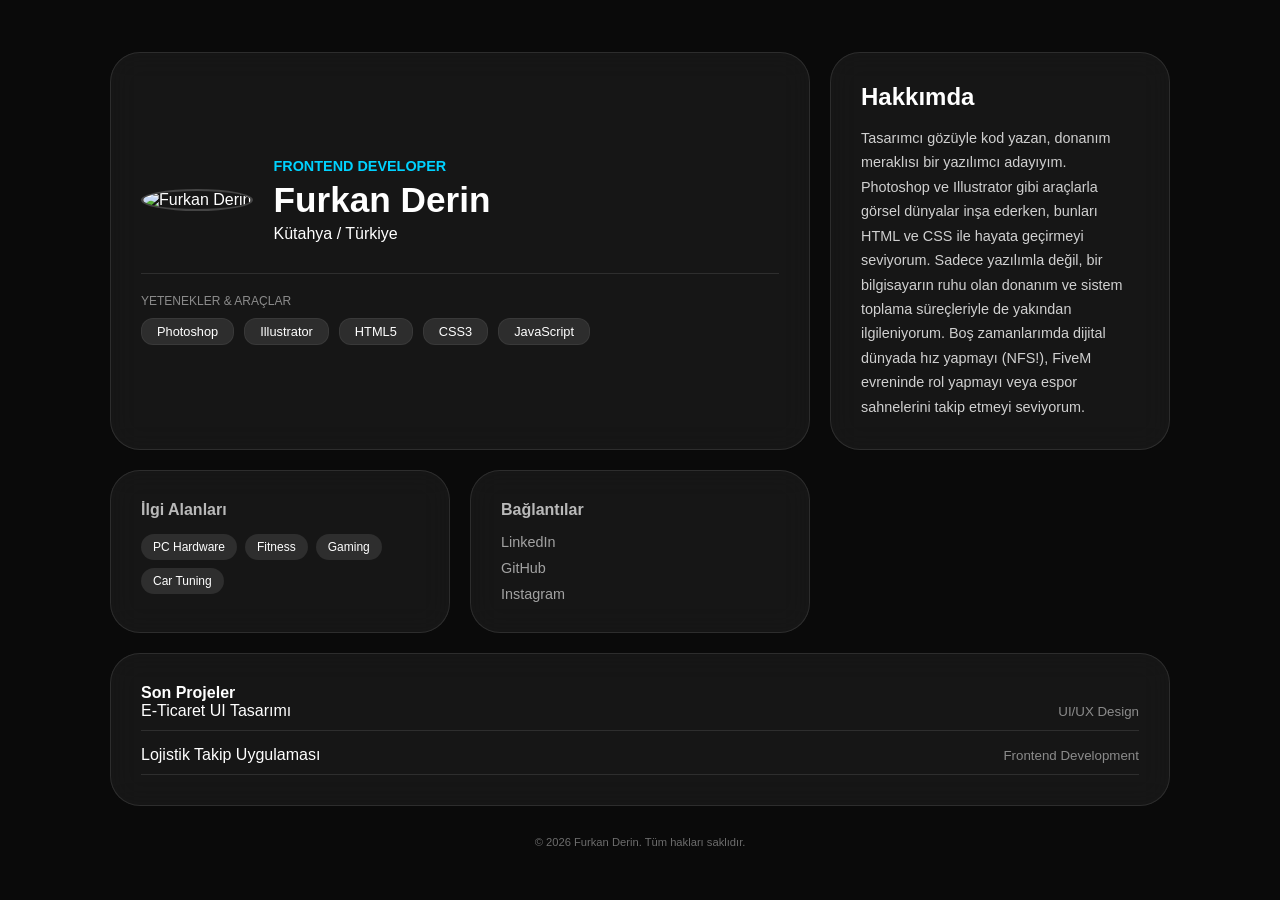
==== index.html @ e9815026 "Tekrar Yükleme Silinen dosyaları yeniden yüklüyoruz" ====
<!doctype html>
<html lang="tr">
  <head>
    <meta charset="UTF-8" />
    <meta name="viewport" content="width=device-width, initial-scale=1.0" />
    <title>Furkan Derin | Portfolio</title>
    <link rel="icon" type="image/png" href="icon.png"> 
    <style>
      * {
        margin: 0;
        padding: 0;
        box-sizing: border-box;
        font-family: "Segoe UI", Roboto, Helvetica, Arial, sans-serif;
      }

      body {
        background: #0a0a0a;
        display: flex;
        justify-content: center;
        align-items: center;
        min-height: 100vh;
        color: white;
      }

      /* Video Arka Plan */
      #bg-video {
        position: fixed;
        top: 0;
        left: 0;
        width: 100%;
        height: 100%;
        object-fit: cover;
        z-index: -1;
        filter: brightness(0.5) blur(2px);
      }

      .main-container {
        width: 95%;
        max-width: 1100px;
        padding: 20px;
      }

      /* Bento Izgara Sistemi */
      .bento-grid {
        display: grid;
        grid-template-columns: repeat(3, 1fr);
        grid-gap: 20px;
      }

      /* Glassmorphism Kutuları */
      .glass-box {
        background: rgba(255, 255, 255, 0.05);
        backdrop-filter: blur(15px);
        -webkit-backdrop-filter: blur(15px);
        border: 1px solid rgba(255, 255, 255, 0.1);
        border-radius: 30px;
        padding: 30px;
        transition: 0.4s ease;
      }

      .glass-box:hover {
        background: rgba(255, 255, 255, 0.08);
        border: 1px solid rgba(255, 255, 255, 0.2);
        transform: translateY(-5px);
      }

      /* Sol Profil Kutusu - Boşluğu Dengeleyen Kısım */
      .profile-box {
        grid-column: span 2;
        display: flex;
        flex-direction: column;
        justify-content: center; /* İçeriği dikeyde ortalar */
        gap: 30px;
      }

      .profile-header {
        display: flex;
        align-items: center;
        gap: 20px;
      }

      .profile-img img {
        width: 120px;
        height: 120px;
        border-radius: 50%;
        object-fit: cover;
        border: 2px solid rgba(255, 255, 255, 0.2);
      }

      .profile-info span {
        color: #00d2ff;
        font-weight: 600;
        font-size: 0.9rem;
        text-transform: uppercase;
      }

      .profile-info h1 {
        font-size: 2.2rem;
        margin: 5px 0;
      }

      /* Tech Stack (Boşluğu Dolduran Yeni Alan) */
      .tech-stack {
        border-top: 1px solid rgba(255, 255, 255, 0.1);
        padding-top: 20px;
      }

      .tech-stack p {
        font-size: 0.75rem;
        opacity: 0.5;
        margin-bottom: 10px;
        text-transform: uppercase;
      }

      .stack-icons {
        display: flex;
        gap: 10px;
        flex-wrap: wrap;
      }

      .stack-icons span {
        background: rgba(255, 255, 255, 0.1);
        padding: 5px 15px;
        border-radius: 12px;
        font-size: 0.8rem;
        border: 1px solid rgba(255, 255, 255, 0.05);
      }

      /* Sağ Hakkımda Kutusu */
      .about-box {
        grid-column: span 1;
      }

      .about-box h3 {
        margin-bottom: 15px;
        font-size: 1.5rem;
      }

      .about-box p {
        font-size: 0.9rem;
        line-height: 1.7;
        opacity: 0.8;
      }

      /* Alt Küçük Kutular */
      .info-box h4 {
        margin-bottom: 15px;
        opacity: 0.7;
      }

      .badges {
        display: flex;
        flex-wrap: wrap;
        gap: 8px;
      }

      .badges span {
        background: rgba(255, 255, 255, 0.1);
        padding: 6px 12px;
        border-radius: 50px;
        font-size: 0.75rem;
      }

      .links {
        display: flex;
        flex-direction: column;
        gap: 10px;
      }

      .links a {
        color: white;
        text-decoration: none;
        font-size: 0.9rem;
        opacity: 0.6;
        transition: 0.3s;
      }

      .links a:hover {
        opacity: 1;
        transform: translateX(5px);
      }

      /* Projeler Kutusu */
      .projects-box {
        grid-column: span 3;
      }

      .project-list {
        display: flex;
        flex-direction: column;
        gap: 15px;
      }

      .project-item {
        display: flex;
        justify-content: space-between;
        align-items: center;
        padding-bottom: 10px;
        border-bottom: 1px solid rgba(255, 255, 255, 0.1);
      }

      .project-item small {
        opacity: 0.5;
      }

      .copyright {
        text-align: center;
        margin-top: 30px;
        font-size: 0.7rem;
        opacity: 0.4;
      }

      /* Mobil Uyumluluk */
      @media (max-width: 900px) {
        .bento-grid {
          grid-template-columns: 1fr;
        }
        .profile-box,
        .about-box,
        .projects-box {
          grid-column: span 1;
        }
        .profile-header {
          flex-direction: column;
          text-align: center;
        }
      }
    </style>
  </head>
  <body>
    <video autoplay muted loop playsinline id="bg-video">
      <source src="background.mp4" type="video/mp4" />
    </video>

    <div class="main-container">
      <div class="bento-grid">
        <div class="glass-box profile-box">
          <div class="profile-header">
            <div class="profile-img">
              <img src="gojopp.gif" alt="Furkan Derin" />
            </div>
            <div class="profile-info">
              <span>Frontend Developer</span>
              <h1>Furkan Derin</h1>
              <p>Kütahya / Türkiye</p>
            </div>
          </div>

          <div class="tech-stack">
            <p>Yetenekler & Araçlar</p>
            <div class="stack-icons">
              <span title="Photoshop">Photoshop</span>
              <span title="Illustrator">Illustrator</span>
              <span title="HTML5">HTML5</span>
              <span title="CSS3">CSS3</span>
              <span title="JavaScript">JavaScript</span>
            </div>
          </div>
        </div>

        <div class="glass-box about-box">
          <h3>Hakkımda</h3>
          <p>
            Tasarımcı gözüyle kod yazan, donanım meraklısı bir yazılımcı
            adayıyım. Photoshop ve Illustrator gibi araçlarla görsel dünyalar
            inşa ederken, bunları HTML ve CSS ile hayata geçirmeyi seviyorum.
            Sadece yazılımla değil, bir bilgisayarın ruhu olan donanım ve sistem
            toplama süreçleriyle de yakından ilgileniyorum. Boş zamanlarımda
            dijital dünyada hız yapmayı (NFS!), FiveM evreninde rol yapmayı veya
            espor sahnelerini takip etmeyi seviyorum.
          </p>
        </div>

        <div class="glass-box info-box">
          <h4>İlgi Alanları</h4>
          <div class="badges">
            <span>PC Hardware</span>
            <span>Fitness</span>
            <span>Gaming</span>
            <span>Car Tuning</span>
          </div>
        </div>

        <div class="glass-box info-box">
          <h4>Bağlantılar</h4>
          <div class="links">
            <a href="https://tr.linkedin.com/in/furkan-derin-9075002b5">LinkedIn</a>
            <a href="https://github.com/dqarter">GitHub</a>
            <a href="https://instagram.com/derindfurkan">Instagram</a>
          </div>
        </div>

        <div class="glass-box projects-box">
          <h4>Son Projeler</h4>
          <div class="project-list">
            <div class="project-item">
              <span>E-Ticaret UI Tasarımı</span>
              <small>UI/UX Design</small>
            </div>
            <div class="project-item">
              <span>Lojistik Takip Uygulaması</span>
              <small>Frontend Development</small>
            </div>
          </div>
        </div>
      </div>
      <p class="copyright">© 2026 Furkan Derin. Tüm hakları saklıdır.</p>
    </div>
  </body>
</html>
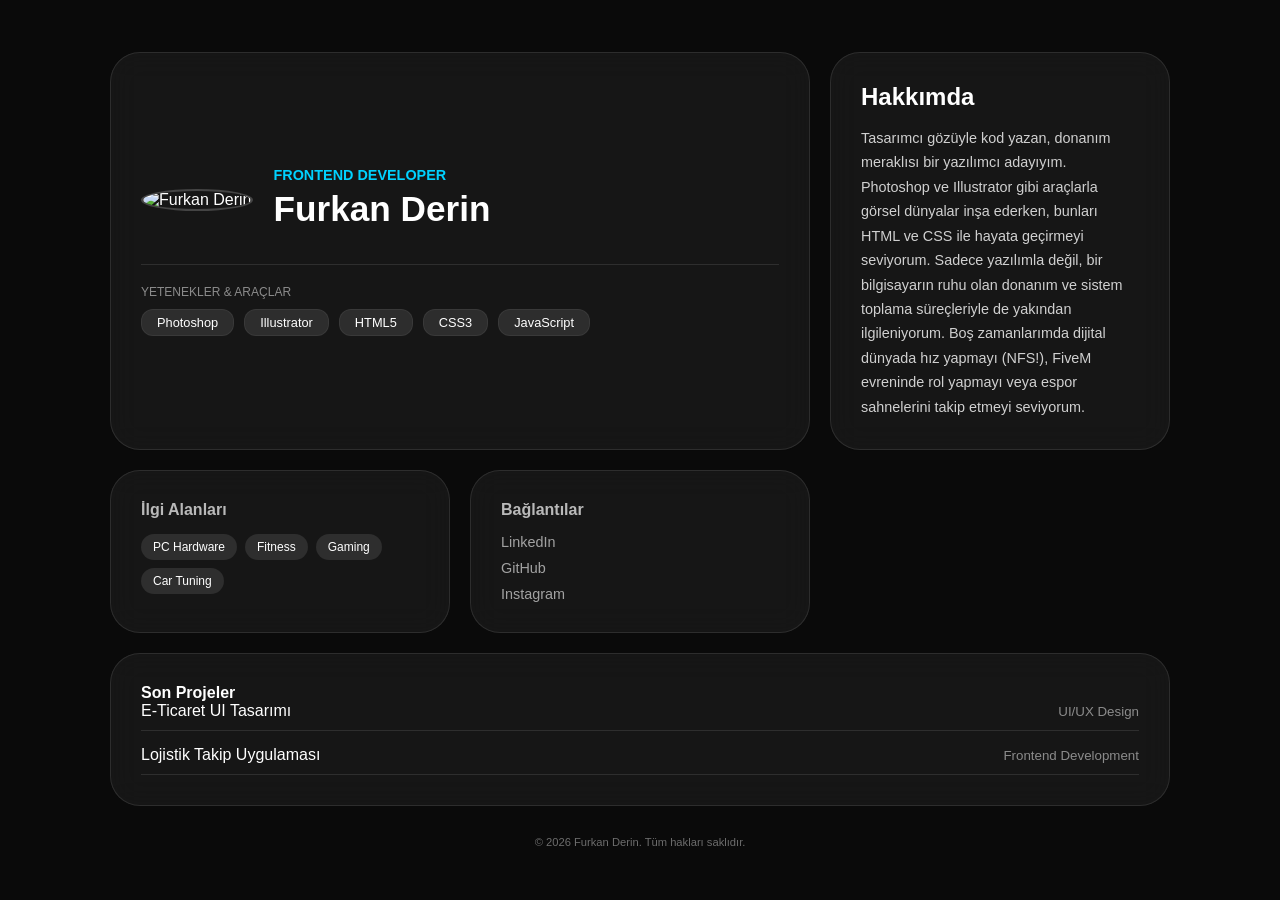
==== commit ea09cffd: "Remove location from profile section Removed location information from profile." ====
--- a/index.html
+++ b/index.html
@@ -4,232 +4,15 @@
     <meta charset="UTF-8" />
     <meta name="viewport" content="width=device-width, initial-scale=1.0" />
     <title>Furkan Derin | Portfolio</title>
-    <link rel="icon" type="image/png" href="icon.png"> 
-    <style>
-      * {
-        margin: 0;
-        padding: 0;
-        box-sizing: border-box;
-        font-family: "Segoe UI", Roboto, Helvetica, Arial, sans-serif;
-      }
-
-      body {
-        background: #0a0a0a;
-        display: flex;
-        justify-content: center;
-        align-items: center;
-        min-height: 100vh;
-        color: white;
-      }
-
-      /* Video Arka Plan */
-      #bg-video {
-        position: fixed;
-        top: 0;
-        left: 0;
-        width: 100%;
-        height: 100%;
-        object-fit: cover;
-        z-index: -1;
-        filter: brightness(0.5) blur(2px);
-      }
-
-      .main-container {
-        width: 95%;
-        max-width: 1100px;
-        padding: 20px;
-      }
-
-      /* Bento Izgara Sistemi */
-      .bento-grid {
-        display: grid;
-        grid-template-columns: repeat(3, 1fr);
-        grid-gap: 20px;
-      }
-
-      /* Glassmorphism Kutuları */
-      .glass-box {
-        background: rgba(255, 255, 255, 0.05);
-        backdrop-filter: blur(15px);
-        -webkit-backdrop-filter: blur(15px);
-        border: 1px solid rgba(255, 255, 255, 0.1);
-        border-radius: 30px;
-        padding: 30px;
-        transition: 0.4s ease;
-      }
-
-      .glass-box:hover {
-        background: rgba(255, 255, 255, 0.08);
-        border: 1px solid rgba(255, 255, 255, 0.2);
-        transform: translateY(-5px);
-      }
-
-      /* Sol Profil Kutusu - Boşluğu Dengeleyen Kısım */
-      .profile-box {
-        grid-column: span 2;
-        display: flex;
-        flex-direction: column;
-        justify-content: center; /* İçeriği dikeyde ortalar */
-        gap: 30px;
-      }
-
-      .profile-header {
-        display: flex;
-        align-items: center;
-        gap: 20px;
-      }
-
-      .profile-img img {
-        width: 120px;
-        height: 120px;
-        border-radius: 50%;
-        object-fit: cover;
-        border: 2px solid rgba(255, 255, 255, 0.2);
-      }
-
-      .profile-info span {
-        color: #00d2ff;
-        font-weight: 600;
-        font-size: 0.9rem;
-        text-transform: uppercase;
-      }
-
-      .profile-info h1 {
-        font-size: 2.2rem;
-        margin: 5px 0;
-      }
-
-      /* Tech Stack (Boşluğu Dolduran Yeni Alan) */
-      .tech-stack {
-        border-top: 1px solid rgba(255, 255, 255, 0.1);
-        padding-top: 20px;
-      }
-
-      .tech-stack p {
-        font-size: 0.75rem;
-        opacity: 0.5;
-        margin-bottom: 10px;
-        text-transform: uppercase;
-      }
-
-      .stack-icons {
-        display: flex;
-        gap: 10px;
-        flex-wrap: wrap;
-      }
-
-      .stack-icons span {
-        background: rgba(255, 255, 255, 0.1);
-        padding: 5px 15px;
-        border-radius: 12px;
-        font-size: 0.8rem;
-        border: 1px solid rgba(255, 255, 255, 0.05);
-      }
-
-      /* Sağ Hakkımda Kutusu */
-      .about-box {
-        grid-column: span 1;
-      }
-
-      .about-box h3 {
-        margin-bottom: 15px;
-        font-size: 1.5rem;
-      }
-
-      .about-box p {
-        font-size: 0.9rem;
-        line-height: 1.7;
-        opacity: 0.8;
-      }
-
-      /* Alt Küçük Kutular */
-      .info-box h4 {
-        margin-bottom: 15px;
-        opacity: 0.7;
-      }
-
-      .badges {
-        display: flex;
-        flex-wrap: wrap;
-        gap: 8px;
-      }
-
-      .badges span {
-        background: rgba(255, 255, 255, 0.1);
-        padding: 6px 12px;
-        border-radius: 50px;
-        font-size: 0.75rem;
-      }
-
-      .links {
-        display: flex;
-        flex-direction: column;
-        gap: 10px;
-      }
-
-      .links a {
-        color: white;
-        text-decoration: none;
-        font-size: 0.9rem;
-        opacity: 0.6;
-        transition: 0.3s;
-      }
-
-      .links a:hover {
-        opacity: 1;
-        transform: translateX(5px);
-      }
-
-      /* Projeler Kutusu */
-      .projects-box {
-        grid-column: span 3;
-      }
-
-      .project-list {
-        display: flex;
-        flex-direction: column;
-        gap: 15px;
-      }
-
-      .project-item {
-        display: flex;
-        justify-content: space-between;
-        align-items: center;
-        padding-bottom: 10px;
-        border-bottom: 1px solid rgba(255, 255, 255, 0.1);
-      }
-
-      .project-item small {
-        opacity: 0.5;
-      }
-
-      .copyright {
-        text-align: center;
-        margin-top: 30px;
-        font-size: 0.7rem;
-        opacity: 0.4;
-      }
-
-      /* Mobil Uyumluluk */
-      @media (max-width: 900px) {
-        .bento-grid {
-          grid-template-columns: 1fr;
-        }
-        .profile-box,
-        .about-box,
-        .projects-box {
-          grid-column: span 1;
-        }
-        .profile-header {
-          flex-direction: column;
-          text-align: center;
-        }
-      }
-    </style>
+    <link rel="icon" type="image/x-icon" href="photo/favicon.ico"/>
+    <meta name="theme-color" content="#0a0a0a">
+    <link rel="stylesheet" href="style.css" />
+    <script src="script.js"></script>
   </head>
   <body>
+    
     <video autoplay muted loop playsinline id="bg-video">
-      <source src="background.mp4" type="video/mp4" />
+      <source src="video/background.mp4" type="video/mp4" />
     </video>
 
     <div class="main-container">
@@ -237,12 +20,11 @@
         <div class="glass-box profile-box">
           <div class="profile-header">
             <div class="profile-img">
-              <img src="gojopp.gif" alt="Furkan Derin" />
+              <img src="photo/gojopp.gif" alt="Furkan Derin" />
             </div>
             <div class="profile-info">
               <span>Frontend Developer</span>
               <h1>Furkan Derin</h1>
-              <p>Kütahya / Türkiye</p>
             </div>
           </div>
 
--- a/style.css
+++ b/style.css
@@ -0,0 +1,222 @@
+* {
+    margin: 0;
+    padding: 0;
+    box-sizing: border-box;
+    font-family: "Segoe UI", Roboto, Helvetica, Arial, sans-serif;
+}
+
+body {
+    background: #0a0a0a;
+    display: flex;
+    justify-content: center;
+    align-items: center;
+    min-height: 100vh;
+    color: white;
+}
+
+/* Video Arka Plan */
+#bg-video {
+    position: fixed;
+    top: 0;
+    left: 0;
+    width: 100%;
+    height: 100%;
+    object-fit: cover;
+    z-index: -1;
+    filter: brightness(0.5) blur(2px);
+}
+
+.main-container {
+    width: 95%;
+    max-width: 1100px;
+    padding: 20px;
+}
+
+/* Bento Izgara Sistemi */
+.bento-grid {
+    display: grid;
+    grid-template-columns: repeat(3, 1fr);
+    grid-gap: 20px;
+}
+
+/* Glassmorphism Kutuları */
+.glass-box {
+    background: rgba(255, 255, 255, 0.05);
+    backdrop-filter: blur(15px);
+    -webkit-backdrop-filter: blur(15px);
+    border: 1px solid rgba(255, 255, 255, 0.1);
+    border-radius: 30px;
+    padding: 30px;
+    transition: 0.4s ease;
+}
+
+.glass-box:hover {
+    background: rgba(255, 255, 255, 0.08);
+    border: 1px solid rgba(255, 255, 255, 0.2);
+    transform: translateY(-5px);
+}
+
+/* Sol Profil Kutusu - Boşluğu Dengeleyen Kısım */
+.profile-box {
+    grid-column: span 2;
+    display: flex;
+    flex-direction: column;
+    justify-content: center;
+    /* İçeriği dikeyde ortalar */
+    gap: 30px;
+}
+
+.profile-header {
+    display: flex;
+    align-items: center;
+    gap: 20px;
+}
+
+.profile-img img {
+    width: 120px;
+    height: 120px;
+    border-radius: 50%;
+    object-fit: cover;
+    border: 2px solid rgba(255, 255, 255, 0.2);
+}
+
+.profile-info span {
+    color: #00d2ff;
+    font-weight: 600;
+    font-size: 0.9rem;
+    text-transform: uppercase;
+}
+
+.profile-info h1 {
+    font-size: 2.2rem;
+    margin: 5px 0;
+}
+
+/* Tech Stack (Boşluğu Dolduran Yeni Alan) */
+.tech-stack {
+    border-top: 1px solid rgba(255, 255, 255, 0.1);
+    padding-top: 20px;
+}
+
+.tech-stack p {
+    font-size: 0.75rem;
+    opacity: 0.5;
+    margin-bottom: 10px;
+    text-transform: uppercase;
+}
+
+.stack-icons {
+    display: flex;
+    gap: 10px;
+    flex-wrap: wrap;
+}
+
+.stack-icons span {
+    background: rgba(255, 255, 255, 0.1);
+    padding: 5px 15px;
+    border-radius: 12px;
+    font-size: 0.8rem;
+    border: 1px solid rgba(255, 255, 255, 0.05);
+}
+
+/* Sağ Hakkımda Kutusu */
+.about-box {
+    grid-column: span 1;
+}
+
+.about-box h3 {
+    margin-bottom: 15px;
+    font-size: 1.5rem;
+}
+
+.about-box p {
+    font-size: 0.9rem;
+    line-height: 1.7;
+    opacity: 0.8;
+}
+
+/* Alt Küçük Kutular */
+.info-box h4 {
+    margin-bottom: 15px;
+    opacity: 0.7;
+}
+
+.badges {
+    display: flex;
+    flex-wrap: wrap;
+    gap: 8px;
+}
+
+.badges span {
+    background: rgba(255, 255, 255, 0.1);
+    padding: 6px 12px;
+    border-radius: 50px;
+    font-size: 0.75rem;
+}
+
+.links {
+    display: flex;
+    flex-direction: column;
+    gap: 10px;
+}
+
+.links a {
+    color: white;
+    text-decoration: none;
+    font-size: 0.9rem;
+    opacity: 0.6;
+    transition: 0.3s;
+}
+
+.links a:hover {
+    opacity: 1;
+    transform: translateX(5px);
+}
+
+/* Projeler Kutusu */
+.projects-box {
+    grid-column: span 3;
+}
+
+.project-list {
+    display: flex;
+    flex-direction: column;
+    gap: 15px;
+}
+
+.project-item {
+    display: flex;
+    justify-content: space-between;
+    align-items: center;
+    padding-bottom: 10px;
+    border-bottom: 1px solid rgba(255, 255, 255, 0.1);
+}
+
+.project-item small {
+    opacity: 0.5;
+}
+
+.copyright {
+    text-align: center;
+    margin-top: 30px;
+    font-size: 0.7rem;
+    opacity: 0.4;
+}
+
+/* Mobil Uyumluluk */
+@media (max-width: 900px) {
+    .bento-grid {
+        grid-template-columns: 1fr;
+    }
+
+    .profile-box,
+    .about-box,
+    .projects-box {
+        grid-column: span 1;
+    }
+
+    .profile-header {
+        flex-direction: column;
+        text-align: center;
+    }
+}
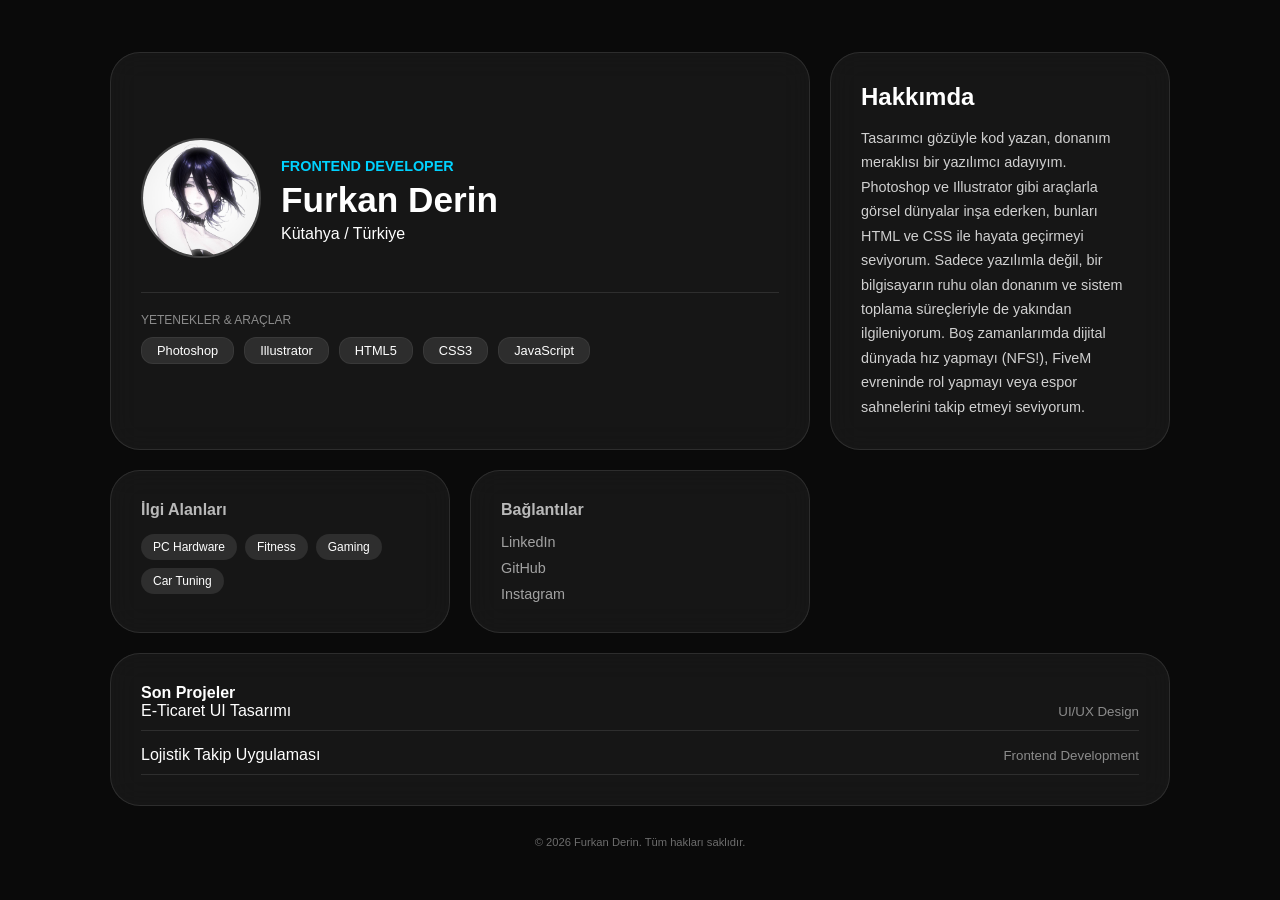
==== commit 9653cbf9: "Update profile image and remove setup.html" ====
--- a/index.html
+++ b/index.html
@@ -20,11 +20,12 @@
         <div class="glass-box profile-box">
           <div class="profile-header">
             <div class="profile-img">
-              <img src="photo/gojopp.gif" alt="Furkan Derin" />
+              <img src="photo/reze.jpg" alt="Furkan Derin" />
             </div>
             <div class="profile-info">
               <span>Frontend Developer</span>
               <h1>Furkan Derin</h1>
+              <p>Kütahya / Türkiye</p>
             </div>
           </div>
 
@@ -88,5 +89,6 @@
       </div>
       <p class="copyright">© 2026 Furkan Derin. Tüm hakları saklıdır.</p>
     </div>
+    
   </body>
 </html>
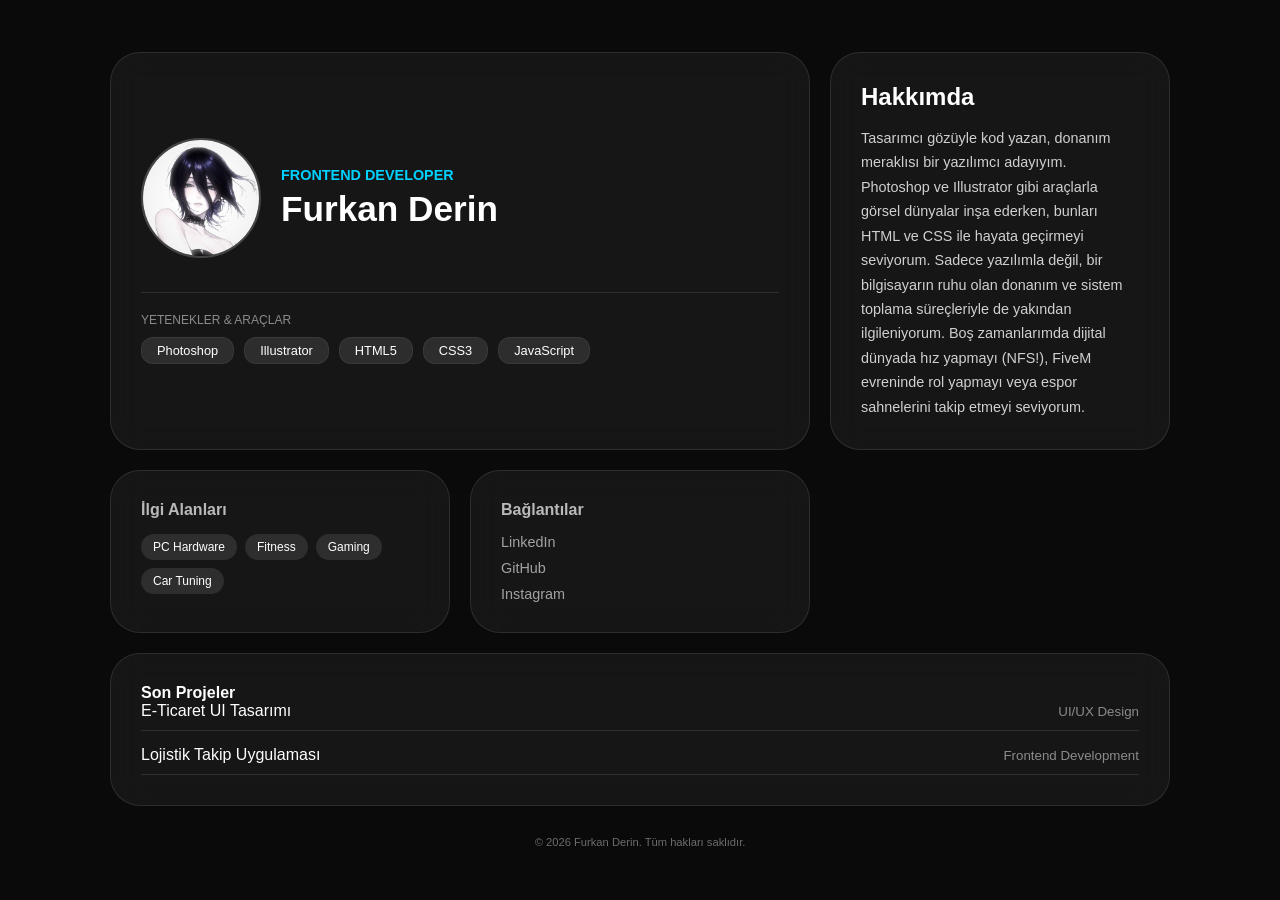
==== commit 6dc99f30: "Merge branch 'main' of https://github.com/dqarter/profile-card" ====
--- a/index.html
+++ b/index.html
@@ -25,7 +25,6 @@
             <div class="profile-info">
               <span>Frontend Developer</span>
               <h1>Furkan Derin</h1>
-              <p>Kütahya / Türkiye</p>
             </div>
           </div>
 
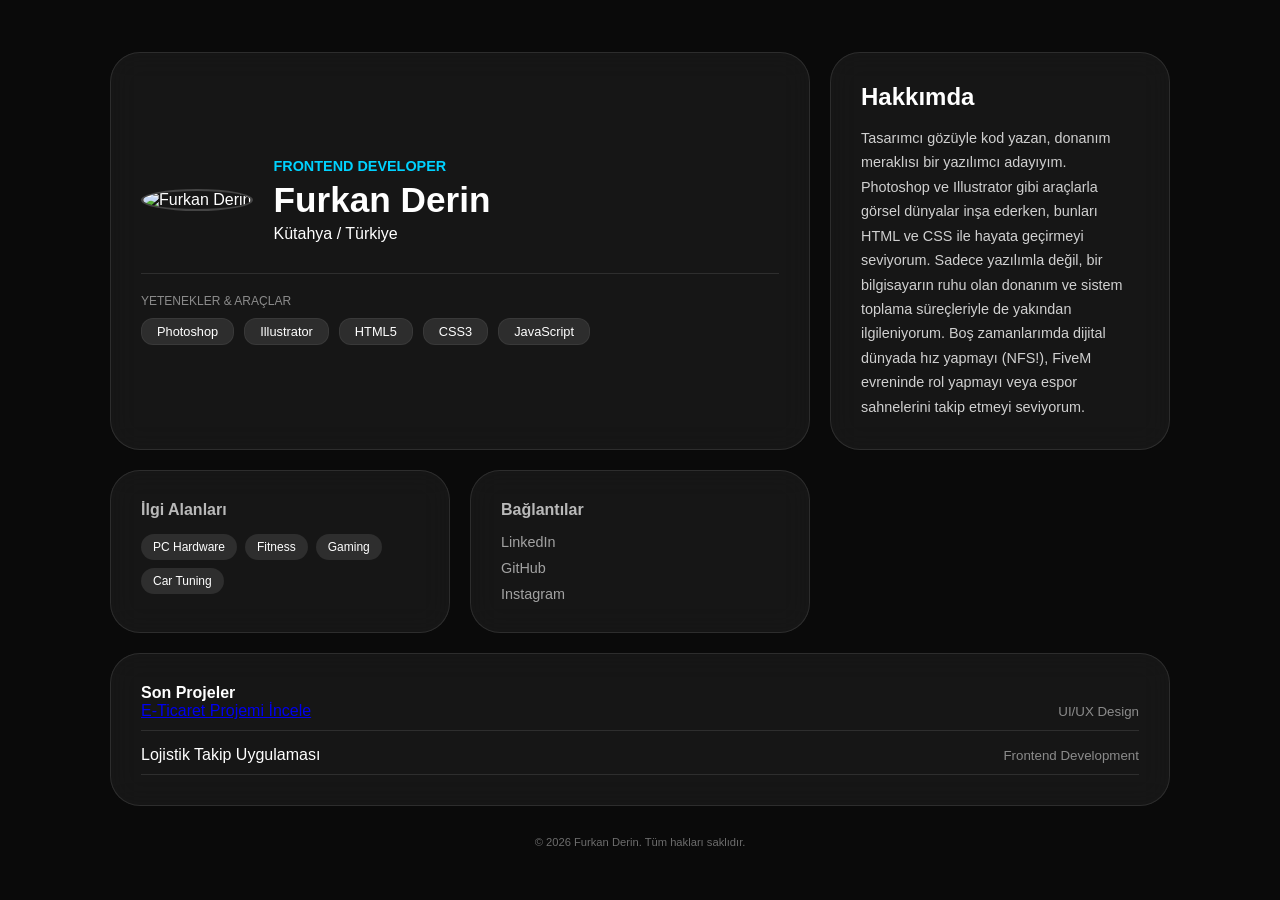
==== commit 57b16bf0: "E-ticaret sitesine yönlendirme butonu eklendi" ====
--- a/index.html
+++ b/index.html
@@ -1,93 +1,321 @@
 <!doctype html>
 <html lang="tr">
-  <head>
-    <meta charset="UTF-8" />
-    <meta name="viewport" content="width=device-width, initial-scale=1.0" />
-    <title>Furkan Derin | Portfolio</title>
-    <link rel="icon" type="image/x-icon" href="photo/favicon.ico"/>
-    <meta name="theme-color" content="#0a0a0a">
-    <link rel="stylesheet" href="style.css" />
-    <script src="script.js"></script>
-  </head>
-  <body>
-    
-    <video autoplay muted loop playsinline id="bg-video">
-      <source src="video/background.mp4" type="video/mp4" />
-    </video>
-
-    <div class="main-container">
-      <div class="bento-grid">
-        <div class="glass-box profile-box">
-          <div class="profile-header">
-            <div class="profile-img">
-              <img src="photo/reze.jpg" alt="Furkan Derin" />
-            </div>
-            <div class="profile-info">
-              <span>Frontend Developer</span>
-              <h1>Furkan Derin</h1>
-            </div>
-          </div>
-
-          <div class="tech-stack">
-            <p>Yetenekler & Araçlar</p>
-            <div class="stack-icons">
-              <span title="Photoshop">Photoshop</span>
-              <span title="Illustrator">Illustrator</span>
-              <span title="HTML5">HTML5</span>
-              <span title="CSS3">CSS3</span>
-              <span title="JavaScript">JavaScript</span>
-            </div>
-          </div>
-        </div>
-
-        <div class="glass-box about-box">
-          <h3>Hakkımda</h3>
-          <p>
-            Tasarımcı gözüyle kod yazan, donanım meraklısı bir yazılımcı
-            adayıyım. Photoshop ve Illustrator gibi araçlarla görsel dünyalar
-            inşa ederken, bunları HTML ve CSS ile hayata geçirmeyi seviyorum.
-            Sadece yazılımla değil, bir bilgisayarın ruhu olan donanım ve sistem
-            toplama süreçleriyle de yakından ilgileniyorum. Boş zamanlarımda
-            dijital dünyada hız yapmayı (NFS!), FiveM evreninde rol yapmayı veya
-            espor sahnelerini takip etmeyi seviyorum.
-          </p>
-        </div>
-
-        <div class="glass-box info-box">
-          <h4>İlgi Alanları</h4>
-          <div class="badges">
-            <span>PC Hardware</span>
-            <span>Fitness</span>
-            <span>Gaming</span>
-            <span>Car Tuning</span>
-          </div>
-        </div>
-
-        <div class="glass-box info-box">
-          <h4>Bağlantılar</h4>
-          <div class="links">
-            <a href="https://tr.linkedin.com/in/furkan-derin-9075002b5">LinkedIn</a>
-            <a href="https://github.com/dqarter">GitHub</a>
-            <a href="https://instagram.com/derindfurkan">Instagram</a>
-          </div>
-        </div>
-
-        <div class="glass-box projects-box">
-          <h4>Son Projeler</h4>
-          <div class="project-list">
-            <div class="project-item">
-              <span>E-Ticaret UI Tasarımı</span>
-              <small>UI/UX Design</small>
-            </div>
-            <div class="project-item">
-              <span>Lojistik Takip Uygulaması</span>
-              <small>Frontend Development</small>
-            </div>
-          </div>
-        </div>
-      </div>
-      <p class="copyright">© 2026 Furkan Derin. Tüm hakları saklıdır.</p>
+
+<head>
+  <meta charset="UTF-8" />
+  <meta name="viewport" content="width=device-width, initial-scale=1.0" />
+  <title>Furkan Derin | Portfolio</title>
+  <link rel="icon" type="image/png" href="icon.png">
+  <script src="index.js"></script>
+  <style>
+    * {
+      margin: 0;
+      padding: 0;
+      box-sizing: border-box;
+      font-family: "Segoe UI", Roboto, Helvetica, Arial, sans-serif;
+    }
+
+    body {
+      background: #0a0a0a;
+      display: flex;
+      justify-content: center;
+      align-items: center;
+      min-height: 100vh;
+      color: white;
+    }
+
+    /* Video Arka Plan */
+    #bg-video {
+      position: fixed;
+      top: 0;
+      left: 0;
+      width: 100%;
+      height: 100%;
+      object-fit: cover;
+      z-index: -1;
+      filter: brightness(0.5) blur(2px);
+    }
+
+    .main-container {
+      width: 95%;
+      max-width: 1100px;
+      padding: 20px;
+    }
+
+    /* Bento Izgara Sistemi */
+    .bento-grid {
+      display: grid;
+      grid-template-columns: repeat(3, 1fr);
+      grid-gap: 20px;
+    }
+
+    /* Glassmorphism Kutuları */
+    .glass-box {
+      background: rgba(255, 255, 255, 0.05);
+      backdrop-filter: blur(15px);
+      -webkit-backdrop-filter: blur(15px);
+      border: 1px solid rgba(255, 255, 255, 0.1);
+      border-radius: 30px;
+      padding: 30px;
+      transition: 0.4s ease;
+    }
+
+    .glass-box:hover {
+      background: rgba(255, 255, 255, 0.08);
+      border: 1px solid rgba(255, 255, 255, 0.2);
+      transform: translateY(-5px);
+    }
+
+    /* Sol Profil Kutusu - Boşluğu Dengeleyen Kısım */
+    .profile-box {
+      grid-column: span 2;
+      display: flex;
+      flex-direction: column;
+      justify-content: center;
+      /* İçeriği dikeyde ortalar */
+      gap: 30px;
+    }
+
+    .profile-header {
+      display: flex;
+      align-items: center;
+      gap: 20px;
+    }
+
+    .profile-img img {
+      width: 120px;
+      height: 120px;
+      border-radius: 50%;
+      object-fit: cover;
+      border: 2px solid rgba(255, 255, 255, 0.2);
+    }
+
+    .profile-info span {
+      color: #00d2ff;
+      font-weight: 600;
+      font-size: 0.9rem;
+      text-transform: uppercase;
+    }
+
+    .profile-info h1 {
+      font-size: 2.2rem;
+      margin: 5px 0;
+    }
+
+    /* Tech Stack (Boşluğu Dolduran Yeni Alan) */
+    .tech-stack {
+      border-top: 1px solid rgba(255, 255, 255, 0.1);
+      padding-top: 20px;
+    }
+
+    .tech-stack p {
+      font-size: 0.75rem;
+      opacity: 0.5;
+      margin-bottom: 10px;
+      text-transform: uppercase;
+    }
+
+    .stack-icons {
+      display: flex;
+      gap: 10px;
+      flex-wrap: wrap;
+    }
+
+    .stack-icons span {
+      background: rgba(255, 255, 255, 0.1);
+      padding: 5px 15px;
+      border-radius: 12px;
+      font-size: 0.8rem;
+      border: 1px solid rgba(255, 255, 255, 0.05);
+    }
+
+    /* Sağ Hakkımda Kutusu */
+    .about-box {
+      grid-column: span 1;
+    }
+
+    .about-box h3 {
+      margin-bottom: 15px;
+      font-size: 1.5rem;
+    }
+
+    .about-box p {
+      font-size: 0.9rem;
+      line-height: 1.7;
+      opacity: 0.8;
+    }
+
+    /* Alt Küçük Kutular */
+    .info-box h4 {
+      margin-bottom: 15px;
+      opacity: 0.7;
+    }
+
+    .badges {
+      display: flex;
+      flex-wrap: wrap;
+      gap: 8px;
+    }
+
+    .badges span {
+      background: rgba(255, 255, 255, 0.1);
+      padding: 6px 12px;
+      border-radius: 50px;
+      font-size: 0.75rem;
+    }
+
+    .links {
+      display: flex;
+      flex-direction: column;
+      gap: 10px;
+    }
+
+    .links a {
+      color: white;
+      text-decoration: none;
+      font-size: 0.9rem;
+      opacity: 0.6;
+      transition: 0.3s;
+    }
+
+    .links a:hover {
+      opacity: 1;
+      transform: translateX(5px);
+    }
+
+    /* Projeler Kutusu */
+    .projects-box {
+      grid-column: span 3;
+    }
+
+    .project-list {
+      display: flex;
+      flex-direction: column;
+      gap: 15px;
+    }
+
+    .project-item {
+      display: flex;
+      justify-content: space-between;
+      align-items: center;
+      padding-bottom: 10px;
+      border-bottom: 1px solid rgba(255, 255, 255, 0.1);
+    }
+
+    .project-item small {
+      opacity: 0.5;
+    }
+
+    .copyright {
+      text-align: center;
+      margin-top: 30px;
+      font-size: 0.7rem;
+      opacity: 0.4;
+    }
+
+    /* Mobil Uyumluluk */
+    @media (max-width: 900px) {
+      .bento-grid {
+        grid-template-columns: 1fr;
+      }
+
+      .profile-box,
+      .about-box,
+      .projects-box {
+        grid-column: span 1;
+      }
+
+      .profile-header {
+        flex-direction: column;
+        text-align: center;
+      }
+
+
+    }
+  </style>
+</head>
+
+<body>
+  <video autoplay muted loop playsinline id="bg-video">
+    <source src="background.mp4" type="video/mp4" />
+  </video>
+
+  <div class="main-container">
+    <div class="bento-grid">
+      <div class="glass-box profile-box">
+        <div class="profile-header">
+          <div class="profile-img">
+            <img src="gojopp.gif" alt="Furkan Derin" />
+          </div>
+          <div class="profile-info">
+            <span>Frontend Developer</span>
+            <h1>Furkan Derin</h1>
+            <p>Kütahya / Türkiye</p>
+          </div>
+        </div>
+
+        <div class="tech-stack">
+          <p>Yetenekler & Araçlar</p>
+          <div class="stack-icons">
+            <span title="Photoshop">Photoshop</span>
+            <span title="Illustrator">Illustrator</span>
+            <span title="HTML5">HTML5</span>
+            <span title="CSS3">CSS3</span>
+            <span title="JavaScript">JavaScript</span>
+          </div>
+        </div>
+      </div>
+
+      <div class="glass-box about-box">
+        <h3>Hakkımda</h3>
+        <p>
+          Tasarımcı gözüyle kod yazan, donanım meraklısı bir yazılımcı
+          adayıyım. Photoshop ve Illustrator gibi araçlarla görsel dünyalar
+          inşa ederken, bunları HTML ve CSS ile hayata geçirmeyi seviyorum.
+          Sadece yazılımla değil, bir bilgisayarın ruhu olan donanım ve sistem
+          toplama süreçleriyle de yakından ilgileniyorum. Boş zamanlarımda
+          dijital dünyada hız yapmayı (NFS!), FiveM evreninde rol yapmayı veya
+          espor sahnelerini takip etmeyi seviyorum.
+        </p>
+      </div>
+
+      <div class="glass-box info-box">
+        <h4>İlgi Alanları</h4>
+        <div class="badges">
+          <span>PC Hardware</span>
+          <span>Fitness</span>
+          <span>Gaming</span>
+          <span>Car Tuning</span>
+        </div>
+      </div>
+
+      <div class="glass-box info-box">
+        <h4>Bağlantılar</h4>
+        <div class="links">
+          <a href="https://tr.linkedin.com/in/furkan-derin-9075002b5">LinkedIn</a>
+          <a href="https://github.com/dqarter">GitHub</a>
+          <a href="https://instagram.com/derindfurkan">Instagram</a>
+        </div>
+      </div>
+
+      <div class="glass-box projects-box">
+        <h4>Son Projeler</h4>
+        <div class="project-list">
+          <div class="project-item">
+            <a href="https://derinstore.netlify.app/" target="_blank" rel="noopener noreferrer" class="proje-btn">
+              E-Ticaret Projemi İncele
+            </a>
+            <small>UI/UX Design</small>
+          </div>
+          <div class="project-item">
+            <span>Lojistik Takip Uygulaması</span>
+            <small>Frontend Development</small>
+          </div>
+        </div>
+      </div>
     </div>
-    
-  </body>
-</html>
+    <p class="copyright">© 2026 Furkan Derin. Tüm hakları saklıdır.</p>
+  </div>
+</body>
+
+</html>
